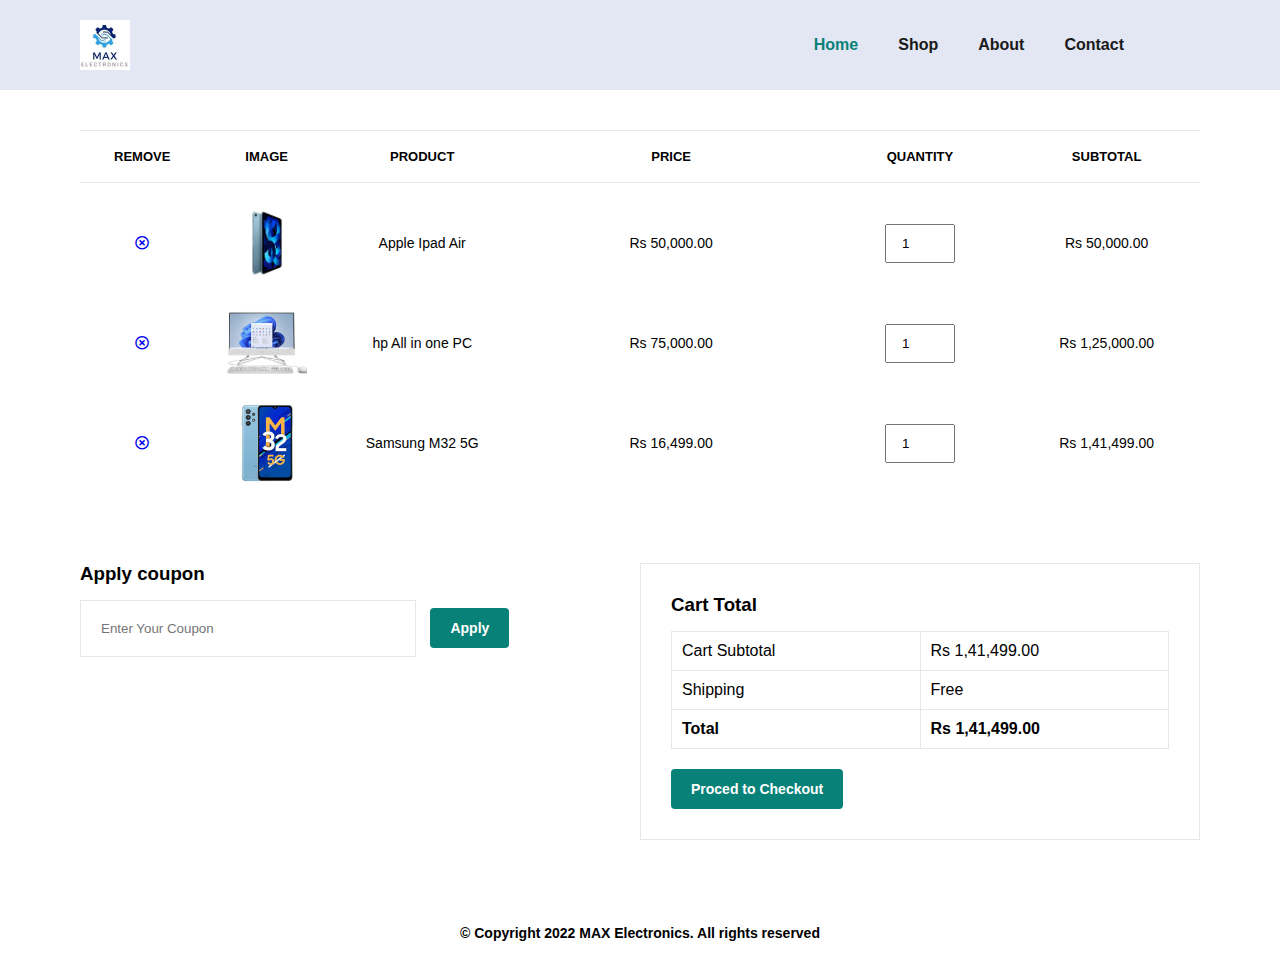
==== cart.html @ 2bd49141 "Initial commit" ====
<html>
    <head>
        <title> Max Electronics </title>
        <link rel="stylesheet" href="https://pro.fontawesome.com/releases/v5.10.0/css/all.css"/ >
        <link rel = "stylesheet" href = "external.css">
    </head>
    <body>
        <section id ="header">
            <a href = "#"><img src="max.jpg" class= "logo" alt=" Logo" height="50 px" width="50px"></a> 
            <div class="topnav">
                <ul id="navbar">
                <li><a class="active" href = "index.html">Home</a></li>
                <li><a href = "shop.html">Shop</a></li>
                <li><a href = "about.html">About </a></li>
                <li><a href = "contact.html">Contact </a></li>
                <li><a href = "cart.html"><i class="far fa-shopping-cart"></i></a></li>
                </ul>
            </div>       
        </section>
        <section id="cart" class="section-p1">
            <table width="100%">
                <thead>
                    <tr> 
                        <td>Remove</td> 
                        <td>Image</td>
                        <td>Product</td>
                        <td>Price</td>
                        <td>Quantity</td>
                        <td>Subtotal</td>
                    </tr>
                </thead>
                <tbody>
                    
                    <tr>
                        <td><a href="#"><i class="far fa-times-circle"></i></a></td>
                        <td><img src="Images/newarivals/air1.jpg" alt=""></td>
                        <td>Apple Ipad Air </td>
                        <td>Rs 50,000.00</td>
                        <td><input type="number" Value="1"></td>
                        <td>Rs 50,000.00</td>
                    </tr>
                    <tr>
                        <td><a href="#"><i class="far fa-times-circle"></i></a></td>
                        <td><img src="Images/newarivals/PC.jpg" alt=""></td>
                        <td>hp All in one PC </td>
                        <td>Rs 75,000.00</td>
                        <td><input type="number" Value="1"></td>
                        <td>Rs 1,25,000.00</td>
                    </tr>
                    <tr>
                        <td><a href="#"><i class="far fa-times-circle"></i></a></td>
                        <td><img src="Images/newarivals/sam.jpg" alt=""></td>
                        <td>Samsung M32 5G </td>
                        <td>Rs 16,499.00</td>
                        <td><input type="number" Value="1"></td>
                        <td>Rs 1,41,499.00</td>
                    </tr>
                    
                    
                </tbody>
            </table>
        </section>
        <section id="cart-add" class=section-p1>
            <div id="coupon">
                <h3>Apply coupon</h3>
                <div>
                    <input type="text" placeholder="Enter Your Coupon">
                    <button class="button">Apply</button>
                </div>
            </div>
            <div id="sub-t">
               <h3>Cart Total</h3>
               <table>
                <tr>
                    <td>Cart Subtotal </td>
                    <td> Rs 1,41,499.00</td>
                </tr>
                <tr>
                    <td>Shipping</td>
                    <td>Free</td>
                </tr>
                <tr>
                    <td><strong>Total</strong></td>
                    <td><strong>Rs 1,41,499.00</td>
                </tr>
            </table>
            <button class="button">Proced to Checkout</button>
            </div>    
        </section>
        <section id="footer">
            <footer>
                <div class="copy">
                    <h6 style="text-align: center;font-weight:600; font-size: 14px;">
                        © Copyright 2022 MAX Electronics. All rights reserved</h6>
                </div>
            </footer>
            </section>
            
            <script src ="script.js"></script>
        </body>
    </html>
---- external.css ----
@import url(https://fonts.googleapis.com/css2?family=Spartan:wght@100;200;300;400;500;600;700;800;900&display=swap');
*{ 
    margin: 0; 
    padding: 0;
    box-sizing: border-box; 
    font-family: 'Spartan', sans-serif;
} 
h1{
    font-size: SOpx; 
    line-height: 64px; 
    color: #222;

}
h2{
    font-size: 36px; 
    line-height: 44px; 
    color: #222;  
} 
h4{
    font-size: 20px;  
    color: #222;
} 
h6{
    font-weight:700;
    font-size: 12px;  
   
} 
p{
    font-size: 16px;  
    color: #465b52;
    margin: 15px 0 20px 0;
} 
.section-p1 {
    padding: 40px 80px;
}
.section-m1 {
    margin: 40px 0;
}
button{
    font-size: 14px;
    font-weight: 600;
    padding: 15px 30px;
    background-color: #fff;
    border-radius: 4px;
    cursor: pointer;
    border: none;
    transition: 0.2s;

}
body{
    width: 100%;
}

/* Header start*/
#header{
    display: flex;
    align-items: center;
    justify-content: space-between;
    padding: 20px 80px;
    background-color: #E3E6F3;
    box-shadow: 0 5px 15px rgba(0,0,0,0.06)
    z-index:999;
    position:sticky;
    top:0;
    left:0;
}
#navbar{
    display: flex;
    align-items: center;
    justify-content: center;
}
#navbar li {
    list-style: none;
    padding:0 20px;
}
#navbar li a {
    text-decoration: none;
    font-size: 16px;
    font-weight: 600;
    color: #1a1a1a;
    transition: 0.3s ease;
}
#navbar li a:hover,
#navbar li a.active {
    color:#088178;
}

/* Home*/
#hero{
    background-image: url("Images/setup.jpg");
    height:90vh;
    width:100%;
    background-size:cover;
    background-position: top 25% right 0;
    padding: 0 80px;
    display: flex;
    flex-direction: column;
    align-items: flex-start;
    justify-content: center;
}
#hero h4{
    padding-bottom:15px;
}
#hero h1{
    color:#088178;
}
#hero button {
    background-image: url("Images/button.png ");
    background-color: transparent;
    color: #088178;
    border: 0;
    padding: 14px 80px 14px 65px;   
    cursor: pointer;
    font-weight:700;
    font: size 15px;
}
#hero button a{
	color:#088178;
	text-decoration:none;
}
.head h2{
    text-align: center;
}
#feature{
    padding-top: 5px;
    padding-bottom: 5px;
    display: flex;
    align-items: center;
    justify-content: space-between;
    flex-wrap: wrap;
    text-align: center;
}
#feature .fe-box {
    width: 180px ;
    text-align: center;
    padding: 15px 15px;
    box-shadow: 20px 20px 34px rgba(0,0,0,0.03);
    border: 1px solid#cce7d0;
    border-radius: 4px;
    margin: 15px 0;
     
}
#feature .fe-box img {

    width: 100%;
}
#feature .fe-box h6{
    display: inline-block;
    padding: 9px 8px 6px 8px;
    line-height: 1;
    border-radius: 4px;
    color: #088178;
    background-color: #fddde4;
}
#product1{
    text-align: center;
}
.row-2{
    display: flex;
    justify-content: space-between;
    margin: 30px auto 30px;
}
select{
    border:1px solid #e2e9e1;
    padding: 5px;

}
select:focus{
    outline:none;
}
#product1 .pro-container {
    display: flex;
    justify-content: space-between;
    margin-top: 5px;
    margin-bottom: 5px;
    flex-wrap: wrap;
}
#product1 .pro-1 p{
    padding-bottom: 5px;
}
#product1 .pro {
    width: 23%;
    min-width: 250px;
    padding: 10px 12px;
    border: 1px solid #cce7d0;
    cursor: pointer;
    box-shadow:20px 20px 30px rgba(0,0,0,0.02);
    margin:15px 0;
    transition: 0.2s;
}
#product1 .pro img {
    width: 100%;
    border-radius: 20px;

}
#product1 .pro .des{
    text-align: start;
    padding: 10px 0;
}
#product1 .pro .des h5{
    padding-top: 5px;
    padding-bottom: 5px;
    color: #1a1a1a;
    font-size: 14px;
}
#product1 .pro .des h4{
    padding-top: 7px;
    color: #088178;
    font-size: 15px;
    font-weight: 700;
}
#product1 .pro .des span{
    color:#606063;
    font-size: 12px;
}
#product1 .pro button{
    background-color: #088178;
    color: #fff;
}
#product1 .pro .cart{
    width: 40px;
    height: 40px;
    line-height: 40px;
    border-radius: 50px;
    background-color: #e8f6e8;
    font-weight: 500;
    color:#088178;
    border: 1px solid #cce7d0;
    position: absolute;
    bottom: 1s0px;
    right: 10px;
}

#banner{
    margin-top:5px;
    display: flex;
    flex-direction: column;
    justify-content: center;
    align-items: center;
    width: 100%;
    height: 50vh;
    background-image: url("Images/banner.jpg");
    background-size: cover;
    background-position: center;
}

/* Single Product PAGE */
.small-img-group {
    display: flex;
    justify-content: space-between;
}
.small-img-col {
    flex-basis: 24%;
    cursor: pointer;
}
#prodetails {
    display: flex;
    margin-top: 20px;
}
#prodetails .single-pro-image {
    width: 40%;
    margin-right: 50px;
}
#prodetails .single-pro-details{
    width: 50%;
    padding-top: 30px;
}
#prodetails .single-pro-details h4{
    padding: 40px 0 20px 0;
}
#prodetails .single-pro-details h2{
    font-size: 26px;
}
#prodetails .single-pro-details select {
	display:block;
    padding: 5px 10px;
    margin-bottom: 10px;   
}
#prodetails .single-pro-details input{
    width: 50px;
    height: 47px;
    padding-left: 16px;
    font-size: 16px;
    margin-right: 10px;
}
#prodetails .single-pro-details button{
    background-color:#088178;
    color: #fff;
}
#prodetails .single-pro-details span{
    line-height: 25px;
}

/* ABOUT PAGE */
#about-head img{
	width:50%;
	height:auto;
}
#about-head{
	display: flex;
	align-items: center;
}
#about-head div{
	padding-left: 40px;
}
#about-head div h2{
	font-size: 25px ;
}
#about-head1 img{
	margin-left: 50px;
	width:50%;
	height:auto;
}
#about-head1{
	display: flex;
	align-items: center;
}
#about-head1 div{
	width:50%;
	padding-right: 40px;
}
#about-head1 div h2{
	font-size: 25px ;
}

/* CONTACT PAGE */
#contact-details{
	display: flex;
	justify-content: space-between;
}
#contact-details .details{
	width: 40%;

}
#contact-details .details span{
	font-size: 16px;
    
}
#contact-details .details h2
{
	font-size: 26px;
	line-height: 25px;
    padding-top: 30px;
    padding-bottom: 20px;
}
#contact-details .details h3,
#form-details h3{
	font-size: 16px;
    padding-bottom: 20px;	
}
#form-details form button {
    background-color: #088178;
    color: #fff;
}
#contact-details {
    display: flex;
    justify-content: space-around;
    margin: 30px;
    padding-left: 50px;
    border: 1px solid #e1e1e1;
    
}

/* FOOTER */
#footer .copy h6 {
    padding-top:15px;
    padding-bottom:15px;
    width: 100%;
    text-align: center;
}

/* cart */
#cart table{
    width: 100%;
    border-collapse: collapse;
    table-layout:fixed;
    white-space: nowrap;
}
#cart table img{
    width: 80px;

}
#cart table td:nth-child(1){
    width:100px;
    text-align: center;
}
#cart table td:nth-child(2){
    width:100px;
    text-align: center;
}
#cart table td:nth-child(3){
    width:150px;
    text-align: center;
}
#cart table td:nth-child(4){
    width:250px;
    text-align: center;
}
#cart table td:nth-child(5),
#cart table td:nth-child(6){
    width:150px;
    text-align: center;
}
#cart table td:nth-child(5) input {
    width:70px;
    padding:10px 5px 10px 15px;
}
#cart table thead {
    border: 1px solid #e2e9e1;
    border-left:none;
    border-right:none;
}
#cart table thead td{
    font-weight: 700;
    text-transform: uppercase;
    font-size:13px;
    padding: 18px 0
}
#cart table tbody tr td{
    padding-top:20px ;
}
#cart table tbody td {
    font-size: 14px
}
#cart-add{
    display: flex;
    flex-wrap:wrap;
    justify-content: space-between;
}
#coupon{
    width:50%;
    margin-bottom:30px;
}
#coupon h3,#sub-t h3{
    padding-bottom:15px;
}
#coupon input{
    padding: 20px 20px;
    outline:none;
    width:60%;
    margin-right:10px;
    border:1px solid #e2e9e1;
}
#coupon button , #sub-t button{
    background-color: #088178;
    color:#fff; 
    padding: 12px 20px;
}
#sub-t{
    width:50%;
    margin-bottom:30px;
    border:1px solid #e2e9e1;
    padding:30px;
}
#sub-t table {
    border-collapse:collapse;
    width:100%;
    margin-bottom:20px;
}
#sub-t table td{
    width:50%;
    border: 1px solid #e2e9e1;
    padding:10px;
    font-size:14px:
}
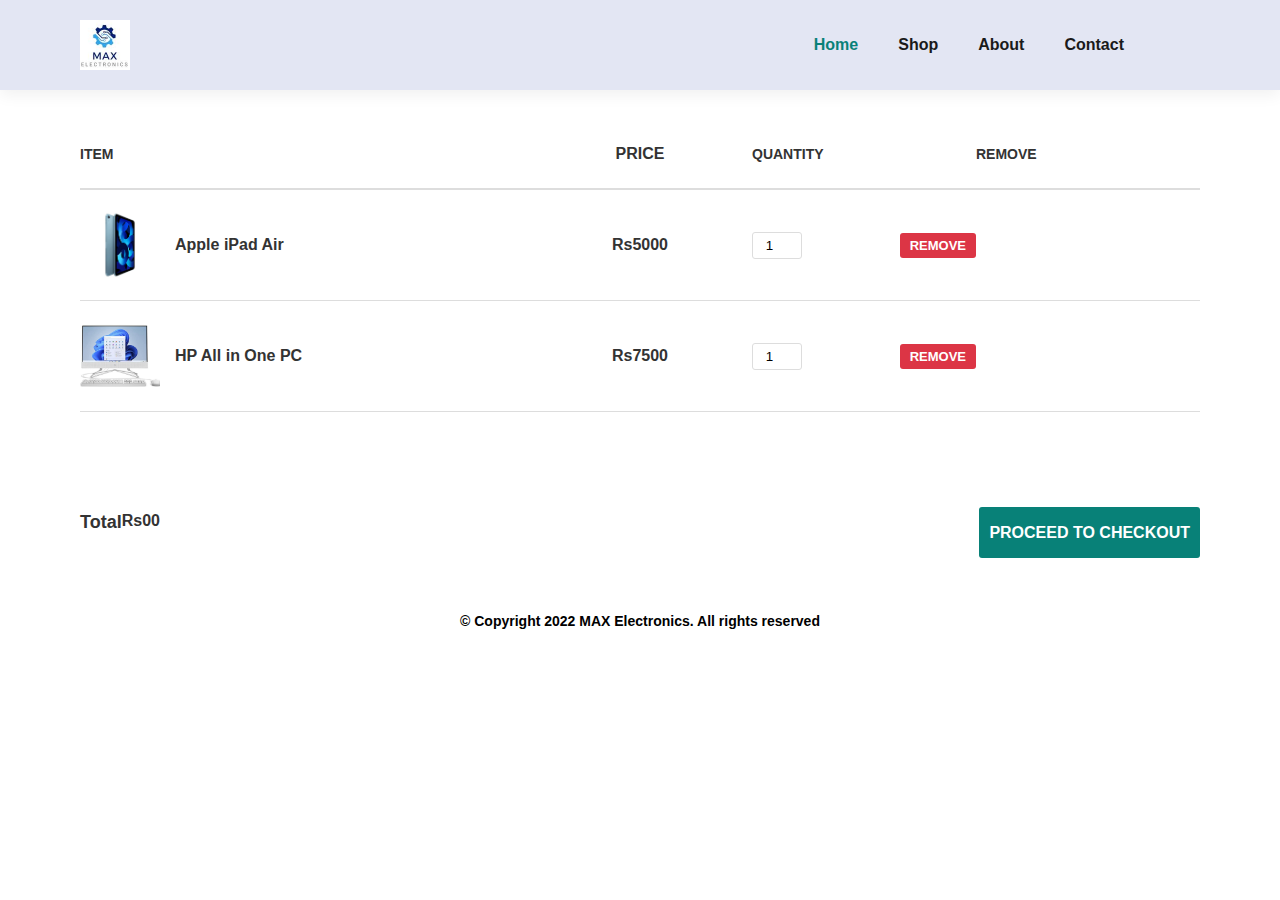
==== commit 1fe40af9: "added add to cart funcationality" ====
--- a/cart.html
+++ b/cart.html
@@ -3,6 +3,7 @@
         <title> Max Electronics </title>
         <link rel="stylesheet" href="https://pro.fontawesome.com/releases/v5.10.0/css/all.css"/ >
         <link rel = "stylesheet" href = "external.css">
+       
     </head>
     <body>
         <section id ="header">
@@ -18,74 +19,54 @@
             </div>       
         </section>
         <section id="cart" class="section-p1">
-            <table width="100%">
-                <thead>
-                    <tr> 
-                        <td>Remove</td> 
-                        <td>Image</td>
-                        <td>Product</td>
-                        <td>Price</td>
-                        <td>Quantity</td>
-                        <td>Subtotal</td>
-                    </tr>
-                </thead>
-                <tbody>
-                    
-                    <tr>
-                        <td><a href="#"><i class="far fa-times-circle"></i></a></td>
-                        <td><img src="Images/newarivals/air1.jpg" alt=""></td>
-                        <td>Apple Ipad Air </td>
-                        <td>Rs 50,000.00</td>
-                        <td><input type="number" Value="1"></td>
-                        <td>Rs 50,000.00</td>
-                    </tr>
-                    <tr>
-                        <td><a href="#"><i class="far fa-times-circle"></i></a></td>
-                        <td><img src="Images/newarivals/PC.jpg" alt=""></td>
-                        <td>hp All in one PC </td>
-                        <td>Rs 75,000.00</td>
-                        <td><input type="number" Value="1"></td>
-                        <td>Rs 1,25,000.00</td>
-                    </tr>
-                    <tr>
-                        <td><a href="#"><i class="far fa-times-circle"></i></a></td>
-                        <td><img src="Images/newarivals/sam.jpg" alt=""></td>
-                        <td>Samsung M32 5G </td>
-                        <td>Rs 16,499.00</td>
-                        <td><input type="number" Value="1"></td>
-                        <td>Rs 1,41,499.00</td>
-                    </tr>
-                    
-                    
-                </tbody>
-            </table>
+            <div class="cart-header-row">
+                <span class="cart-item cart-header cart-column">ITEM</span>
+                <span class="cart-price cart-header cart-column">PRICE</span>
+                <span class="cart-quantity cart-header cart-column">QUANTITY</span>
+                <span class="cart-remove cart-header cart-column">REMOVE</span>
+            </div>
+
+
+            <div class="cart-items">
+
+                <!-- Cart item for Apple iPad Air -->
+                <div class="cart-item cart-row">
+                    <div class="cart-item cart-column">
+                        <img class="cart-item-image" src="Images/newarivals/air1.jpg" width="100" height="100">
+                        <span class="cart-item-title">Apple iPad Air</span>
+                    </div>
+                    <span class="cart-price cart-column">Rs5000</span>
+                    <div class="cart-quantity cart-column">
+                        <input class="cart-quantity-input" type="number" value="1">
+                        <button class="btn  remove-btn" type="button">REMOVE</button>
+                    </div>
+                </div>
+            
+                <!-- Cart item for HP All in One PC -->
+                <div class="cart-item cart-row">
+                    <div class="cart-item cart-column">
+                        <img class="cart-item-image" src="Images/newarivals/PC.jpg" width="100" height="100">
+                        <span class="cart-item-title">HP All in One PC</span>
+                    </div>
+                    <span class="cart-price cart-column">Rs7500</span>
+                    <div class="cart-quantity cart-column">
+                        <input class="cart-quantity-input" type="number" value="1">
+                        <button class="btn remove-btn" type="button">REMOVE</button>
+                    </div>
+                </div>
+            
+            </div>
+            
         </section>
+
+
         <section id="cart-add" class=section-p1>
-            <div id="coupon">
-                <h3>Apply coupon</h3>
-                <div>
-                    <input type="text" placeholder="Enter Your Coupon">
-                    <button class="button">Apply</button>
+                <div class="cart-total">
+                    <strong class="cart-total-title">Total </strong>
+                    <span class="cart-total-price">Rs00</span>
                 </div>
-            </div>
-            <div id="sub-t">
-               <h3>Cart Total</h3>
-               <table>
-                <tr>
-                    <td>Cart Subtotal </td>
-                    <td> Rs 1,41,499.00</td>
-                </tr>
-                <tr>
-                    <td>Shipping</td>
-                    <td>Free</td>
-                </tr>
-                <tr>
-                    <td><strong>Total</strong></td>
-                    <td><strong>Rs 1,41,499.00</td>
-                </tr>
-            </table>
-            <button class="button">Proced to Checkout</button>
-            </div>    
+                <button class="btn btn-purchase" type="button">Proceed to Checkout</button>
+            
         </section>
         <section id="footer">
             <footer>
--- a/external.css
+++ b/external.css
@@ -58,7 +58,7 @@
     justify-content: space-between;
     padding: 20px 80px;
     background-color: #E3E6F3;
-    box-shadow: 0 5px 15px rgba(0,0,0,0.06)
+    box-shadow: 0 5px 15px rgba(0,0,0,0.06);
     z-index:999;
     position:sticky;
     top:0;
@@ -461,20 +461,160 @@
     width:50%;
     border: 1px solid #e2e9e1;
     padding:10px;
-    font-size:14px:
-}
-
-
-
-
-
-
-
-
-
-
-
-
-
-
-
+    font-size:14px;
+}
+
+
+
+/* new cart */
+
+
+
+
+/* Cart Section */
+/* Cart Header */
+.cart-header-row {
+    display: grid;
+    grid-template-columns: 2fr 1fr 1fr 1fr;
+    align-items: center;
+    padding: 15px 0;
+    font-weight: bold;
+    font-size: 14px;
+    color: #333;
+    border-bottom: 2px solid #ddd;
+    text-transform: uppercase;
+}
+
+/* Cart Row */
+.cart-row {
+    display: grid;
+    grid-template-columns: 2fr 1fr 1fr 1fr;
+    align-items: center;
+    padding: 15px 0;
+    border-bottom: 1px solid #ddd;
+    background-color: #fff;
+}
+
+/* Cart Item Column */
+.cart-item.cart-column {
+    display: flex;
+    align-items: center;
+}
+
+.cart-item-image {
+    width: 80px;
+    height: 80px;
+    object-fit: cover;
+    border-radius: 5px;
+    margin-right: 15px; /* Gap between image and title */
+}
+
+.cart-item-title {
+    font-size: 16px;
+    font-weight: 600;
+    color: #333;
+}
+
+/* Cart Price Column */
+.cart-price.cart-column {
+    font-size: 16px;
+    font-weight: 600;
+    color: #333;
+    text-align: center;
+}
+
+/* Cart Quantity and Remove Column */
+.cart-quantity.cart-column {
+    width: 100%;
+    display: flex;
+    align-items: center;
+    /* gap: 40px; */
+    justify-content: space-between;
+}
+
+.cart-quantity-input {
+    width: 50px;
+    padding: 5px;
+    text-align: center;
+    border: 1px solid #ddd;
+    border-radius: 3px;
+}
+
+/* Remove Button */
+.remove-btn {
+    padding: 5px 10px;
+    background-color: #dc3545;
+    color: #fff;
+    border: none;
+    border-radius: 3px;
+    cursor: pointer;
+    font-size: 13px;
+    text-transform: uppercase;
+    
+    
+    transition: background-color 0.3s ease;
+}
+
+.remove-btn:hover {
+    background-color: #c82333;
+}
+
+/* Additional Spacing for Layout */
+.cart-header {
+    margin-bottom: 10px;
+}
+/* Cart Summary */
+.cart-summary {
+    max-width: 400px;
+    margin: 20px auto;
+    padding: 20px;
+    border: 1px solid #ddd;
+    border-radius: 5px;
+    background-color: #f9f9f9;
+}
+
+.cart-total-title {
+    display: block;
+    font-size: 18px;
+    font-weight: bold;
+    margin-bottom: 15px;
+    text-align: center;
+    color: #333;
+}
+
+.cart-subtotal, .cart-shipping, .cart-total {
+    display: flex;
+    justify-content: space-between;
+    font-size: 16px;
+    padding: 10px 0;
+    color: #333;
+    border-bottom: 1px solid #ddd;
+}
+
+.cart-total {
+    font-weight: bold;
+    border-bottom: none;
+    margin-top: 10px;
+}
+
+.cart-total-price {
+    font-weight: bold;
+    color: #333;
+}
+
+.btn-purchase {
+    
+    /* width: 100%; */
+    padding: 10px;
+    background-color: #088178;
+    color: #fff;
+    border: none;
+    border-radius: 3px;
+    font-size: 16px;
+    text-transform: uppercase;
+    cursor: pointer;
+    transition: background-color 0.3s ease;
+    margin-top: 15px;
+}
+
+
